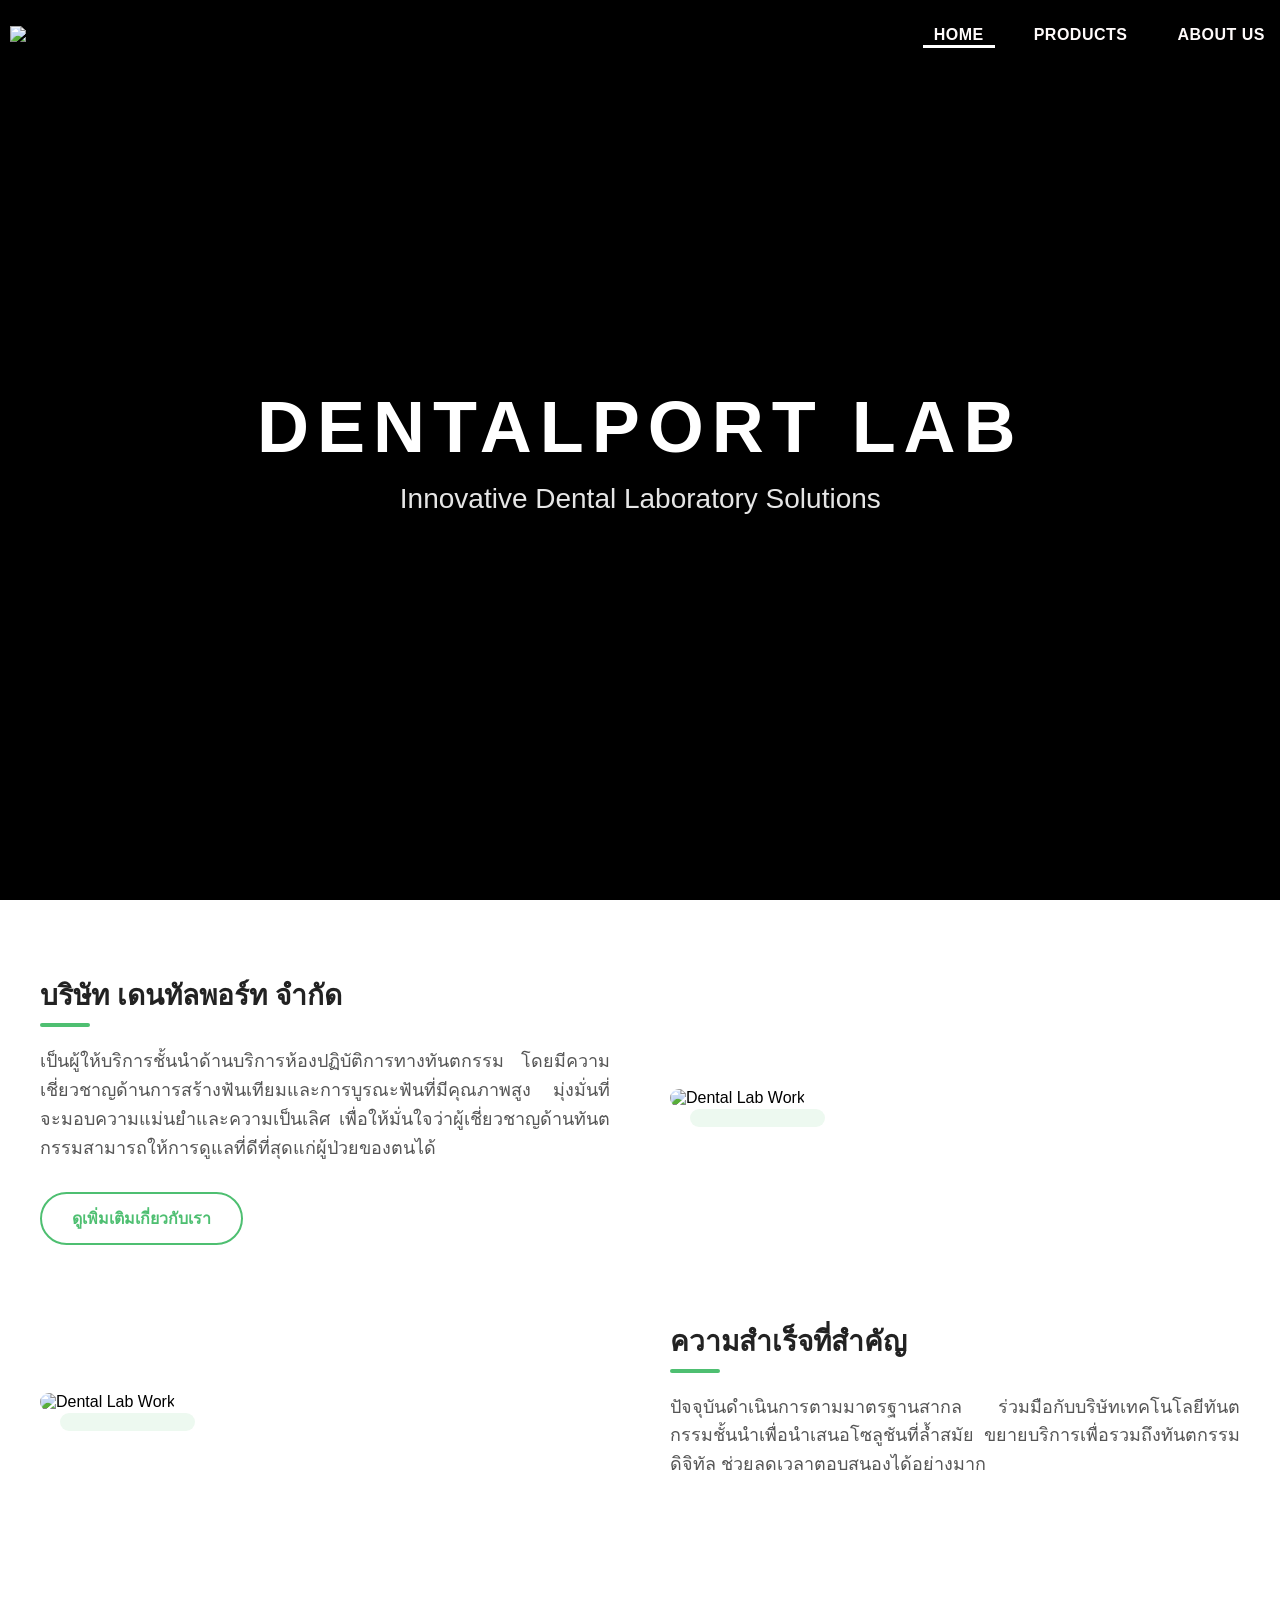
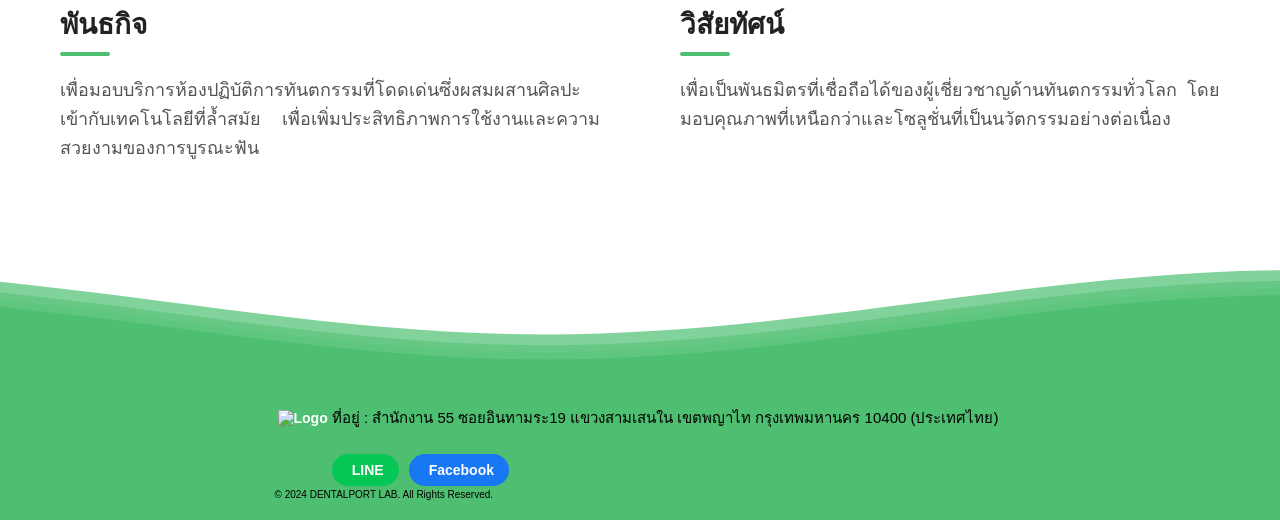
==== index.html @ c8446b50 "Add files via upload" ====
<!DOCTYPE html>
<html lang="th">
<head>
    <meta charset="UTF-8">
    <meta name="viewport" content="width=device-width, initial-scale=1.0">
    <title>DENTALPORT</title>
    <link rel="icon" type="image/png" href="images/logoS.png">
    <link rel="stylesheet" href="styles.css">
</head>
<body>
    <div id="header-placeholder"></div>

    <section class="hero-section" id="main-hero-section">
        <div id="slideshow-bg" class="slideshow-container"></div>

        <div class="hero-overlay"></div> 

        <div class="hero-content">
            <h1 class="hero-title">DENTALPORT LAB</h1>
            <p class="hero-subtitle">Innovative Dental Laboratory Solutions</p>
        </div>
    </section>

    <main class="main-content-section">
        <div class="container">
            <div class="about-brief-wrapper">
                <div class="brief-text">
                    <h2 class="brief-title">บริษัท เดนทัลพอร์ท จำกัด</h2>
                    <p class="brief-p">
                        เป็นผู้ให้บริการชั้นนำด้านบริการห้องปฏิบัติการทางทันตกรรม
                        โดยมีความเชี่ยวชาญด้านการสร้างฟันเทียมและการบูรณะฟันที่มีคุณภาพสูง
                        มุ่งมั่นที่จะมอบความแม่นยำและความเป็นเลิศ
                        เพื่อให้มั่นใจว่าผู้เชี่ยวชาญด้านทันตกรรมสามารถให้การดูแลที่ดีที่สุดแก่ผู้ป่วยของตนได้
                    </p>
                    <a href="aboutus.html" class="btn-outline">ดูเพิ่มเติมเกี่ยวกับเรา</a>
                </div>

                <div class="brief-image">
                    <img src="slideshow/img4.jpg" alt="Dental Lab Work">
                </div>
            </div>
        </div>
        <div class="container" style="margin-top: 50px; margin-bottom: 50px">
            <div class="about-brief-wrapper">
                
                <div class="brief-image">
                    <img src="slideshow/img3.jpg" alt="Dental Lab Work">
                </div>
                
                <div class="brief-text">
                    <h2 class="brief-title">ความสำเร็จที่สำคัญ</h2>
                    <p class="brief-p">
                        ปัจจุบันดำเนินการตามมาตรฐานสากล
                        ร่วมมือกับบริษัทเทคโนโลยีทันตกรรมชั้นนำเพื่อนำเสนอโซลูชันที่ล้ำสมัย
                        ขยายบริการเพื่อรวมถึงทันตกรรมดิจิทัล
                        ช่วยลดเวลาตอบสนองได้อย่างมาก
                    </p>
                    <!--<a href="aboutus.html" class="btn-outline">ดูเพิ่มเติมเกี่ยวกับเรา</a>-->
                </div>
            </div>
        </div>
        <div class="container" style="margin-bottom: 50px">
            <div class="about-brief-wrapper vision-mission-grid">
                <div class="brief-text">
                    <h2 class="brief-title">พันธกิจ</h2>
                    <p class="brief-p">
                        เพื่อมอบบริการห้องปฏิบัติการทันตกรรมที่โดดเด่นซึ่งผสมผสานศิลปะเข้ากับเทคโนโลยีที่ล้ำสมัย เพื่อเพิ่มประสิทธิภาพการใช้งานและความสวยงามของการบูรณะฟัน
                    </p>
                </div>

                <div class="brief-text">
                    <h2 class="brief-title">วิสัยทัศน์</h2>
                    <p class="brief-p">
                        เพื่อเป็นพันธมิตรที่เชื่อถือได้ของผู้เชี่ยวชาญด้านทันตกรรมทั่วโลก โดยมอบคุณภาพที่เหนือกว่าและโซลูชั่นที่เป็นนวัตกรรมอย่างต่อเนื่อง
                    </p>
                </div>
            </div>
        </div>
    </main>
    
    <div id="footer-placeholder"></div>
    <script src="script.js"></script>
</body>
</html>
---- styles.css ----
/* ตั้งค่าเริ่มต้น */

body {
    margin: 0;
    font-family: "Prompt", sans-serif;
}
body, html {
    overflow-x: hidden; /* อนุญาตให้เลื่อนแนวตั้งได้ปกติ ห้ามใส่ overflow: hidden เฉยๆ */
    height: auto;
}
/* --- ส่วนของ Header หลัก --- */
#header-placeholder {
    position: sticky;
    top: 0;
    z-index: 1000; /* ต้องมี z-index สูงๆ เพื่อให้อยู่เหนือเนื้อหาอื่น */
    width: 100%;
}
.main-header {
    display: flex;
    justify-content: space-between;
    align-items: center;
    padding: 0 10px;
    height: 70px;
    background: linear-gradient(180deg, #000000 0%, rgba(0, 0, 0, 0) 100%);
    transition: all 0.5s cubic-bezier(0.4, 0, 0.2, 1);
    /*position: sticky;*/
    width: 100%;
    top: 0;
    z-index: 1000;
    opacity: 0; /* ซ่อนไว้ก่อนเพื่อให้โลโก้วิ่งเสร็จค่อยโผล่ */
}

header.main-header {
    position: fixed; /* ถ้า sticky ไม่ทำงาน ให้ลองใช้ fixed แทนครับ */
    top: 0;
    left: 0;
    width: 100%;
    z-index: 10000;
}
/* --- โลโก้ --- */
/*
.logo-wrapper {
    position: relative;
    width: 140px;
    height: 50px;
}
*/
/*
.logo {
    position: absolute;
    width: 100%; height: 100%;
    object-fit: contain;
    transition: opacity 0.5s ease;
}
*/
/*.hover-logo { opacity: 0; }*/

/* --- สไตล์ตอนเลื่อนหน้าจอ (Scrolled State) --- */
/* เมื่อมีการเลื่อนเมาส์ลงมาเกิน 50px เราจะบังคับให้ Header เป็นสีเขียวค้างไว้ */
.main-header.scrolled {
    background: #4ebf71 !important; /* บังคับให้เป็นสีเขียวที่คุณต้องการ */
    height: 60px; /* อาจจะหดความสูงลงเล็กน้อยเพื่อให้ดูเพรียวขึ้นตอนเลื่อน */
    box-shadow: 0 2px 10px rgba(0,0,0,0.1);
}

/* ปรับสีตัวหนังสือและเส้นใต้เมื่อ Header กลายเป็นสีเขียว (Scrolled) */
.main-header.scrolled .menu-item {
    color: #ffffff !important;
}

.main-header.scrolled .menu-item::after {
    background-color: #ffffff !important;
}

/* ทำให้โลโก้สลับเป็นตัว Hover อัตโนมัติเมื่อเลื่อนลงมา (ถ้าต้องการ) */
.main-header.scrolled .logo-default {
    opacity: 0;
}
.main-header.scrolled .logo-hover {
    opacity: 1;
}

/* ส่วน Header ปกติ (ตรวจสอบว่ามี position: sticky หรือยัง) */
.main-header {
    position: sticky;
    top: 0;
    width: 100%;
    z-index: 1000;
    transition: all 0.4s ease; /* ทำให้การเปลี่ยนสีนุ่มนวล */
}

/* --- แถบเมนู (Tab Menu Bar) --- */
.menu-list {
    display: flex;
    list-style: none;
    margin: 0;
    padding: 0;
    height: 80px; /* ให้สูงเท่า Header เพื่อจัดกึ่งกลางแนวตั้ง */
    align-items: center;
}

.menu-item {
    text-decoration: none;
    color: #fffbfb;
    font-weight: 600;
    padding: 10px 20px;
    margin: 0 5px;
    position: relative;
    transition: all 0.3s ease;
    font-size: 16px;
}

/* เส้นขีดล่างแบบ Tab */
.menu-item::after {
    content: "";
    position: absolute;
    bottom: 5px;
    left: 50%;
    width: 0;
    height: 3px;
    background-color: #ffffff;
    transition: all 0.3s ease;
    transform: translateX(-50%);
}

.menu-item:hover::after,
.menu-item.active::after {
    width: 80%; /* เส้นปรากฏขึ้น */
}

/* --- เอฟเฟกต์เมื่อ Hover ที่ Header (ทั้งแถบ) --- */

.main-header:hover {
    /* เปลี่ยนสีพื้นหลังเป็นแบบไล่เฉดเข้ม */
    /*background: linear-gradient(135deg, #4ebf71 0%, rgba(42, 82, 152, 0) 100%);*/
    background: linear-gradient(180deg, rgb(78, 191, 113) 0%, rgba(78, 191, 113, 0) 100%);
    /*background-color: #4ebf71;*/
}
/*#4ebf71*/
/* เปลี่ยนโลโก้ */
.main-header:hover .default-logo {
    opacity: 0;
}
.main-header:hover .hover-logo {
    opacity: 1;
}

/* เปลี่ยนสีเมนูทั้งหมดเป็นขาว */
.main-header:hover .menu-item {
    color: rgba(0, 0, 0, 0.8);
}

.main-header:hover .menu-item:hover,
.main-header:hover .menu-item.active {
    color: #000000;
}

/* เปลี่ยนสีเส้นขีดล่างเป็นขาวเมื่อ Header โดน Hover */
.main-header:hover .menu-item::after {
    background-color: #000000;
}
/* ส่วนที่ครอบโลโก้ */
.logo-wrapper {
    position: relative;
    width: 250px; /* ขนาดความกว้างตามที่คุณกำหนด */
    height: auto;
    display: flex;
    align-items: center;
}

.logo {
    /* ใช้ relative สำหรับตัวหลักเพื่อให้ wrapper ขยายตามความสูงจริงของรูป */
    position: relative;
    width: 100%;
    height: auto; /* รักษาอัตราส่วนภาพ (Aspect Ratio) */
    display: block;
    transition: opacity 0.5s ease;
}

/* ตัวที่จะซ้อนทับ (โลโก้ตอน Hover) ให้ใช้ absolute */
.hover-logo {
    position: absolute;
    top: 0;
    left: 0;
    opacity: 0;
}

/* เมื่อ Hover ให้สลับความโปร่งแสง */
.main-header:hover .default-logo {
    opacity: 0;
}

.main-header:hover .hover-logo {
    opacity: 1;
}

/* --- ส่วนเสริมสำหรับ Intro Animation --- */

/* คลาสที่จะใส่ให้โลโก้ตอนเริ่มโหลด */
.logo-intro-active {
    position: fixed !important;
    top: 50%;
    left: 50%;
    transform: translate(-50%, -50%) scale(2); /* ขยายขนาด 2 เท่าและอยู่กลางจอ */
    z-index: 9999;
    transition: all 1.2s cubic-bezier(0.7, 0, 0.3, 1); /* จังหวะการเคลื่อนที่ */
}

/* คลาสที่จะถอดออกเมื่อเข้าที่ */
.logo-normal {
    /* สไตล์เดิมของคุณใน .logo */
    position: relative;
    width: 100%;
    height: auto;
    display: block;
    transition:
        opacity 0.5s ease,
        transform 1.2s cubic-bezier(0.7, 0, 0.3, 1);
}

/* ปิดการแสดงผล Header อื่นๆ ชั่วคราวจนกว่าโลโก้จะเข้าที่ (ออปชันเสริม) */
.main-header {
    /* ...โค้ดเดิมของคุณ... */
    opacity: 0;
    transition:
        opacity 0.5s ease 1s,
        all 0.5s cubic-bezier(0.4, 0, 0.2, 1);
}

.header-visible {
    opacity: 1 !important;
}
/* --- สไตล์สำหรับ Hero Section (หน้าแรก) --- */
.hero-section {
    position: relative;
    height: 100vh; /* สูงเต็มหน้าจอ */
    width: 100%;
    overflow: hidden;
    display: flex;
    justify-content: center;
    align-items: center;
    background-color: #000;
}

.slideshow-container {
    position: absolute;
    top: 0;
    left: 0;
    width: 100%;
    height: 100%;
    background-size: cover;
    background-position: center;
    transition: background-image 1.5s ease-in-out; /* ทำให้รูปจางสลับกันนุ่มนวล */
    z-index: 1;
}

.hero-content {
    position: relative;
    z-index: 3;
    text-align: center;
    color: white;
    opacity: 0; /* เริ่มต้นที่ 0 เพื่อให้ JavaScript สั่งโผล่มาสวยๆ */
    transform: translateY(30px);
}
/*
.hero-content {
    text-align: center;
    animation: fadeInUp 1.5s cubic-bezier(0.2, 1, 0.3, 1) forwards;
    opacity: 0;
    will-change: transform, opacity; 
    transition: none;
    position: relative;
}
*/

/* เอฟเฟกต์การลอยขึ้น */
@keyframes fadeInUp {
    from {
        opacity: 0;
        transform: translateY(50px); /* เริ่มจากข้างล่าง 50px */
    }
    to {
        opacity: 1;
        transform: translateY(0); /* เลื่อนขึ้นมาที่ตำแหน่งปกติ */
    }
}

.hero-title {
    font-size: 64px;
    font-weight: 800;
    color: #333;
    margin: 0;
    letter-spacing: 5px;
}
/*----------------------------------end header-----------------------*/
/* --- ทำให้ข้อความเลื่อนหายไปตามการ Scroll --- */
/* เราจะใช้ CSS ทริคง่ายๆ คือการตั้งค่าตามตำแหน่งการเลื่อนหน้าจอ */
.hero-content {
    /* ให้ข้อความขยับตามการเลื่อน (Parallax จางๆ) */
    position: relative;
    will-change: transform, opacity;
}

/* ใส่รูปภาพพื้นหลังผ่าน CSS */
.hero-with-bg {
    /* --- เปลี่ยนชื่อไฟล์รูปภาพของคุณตรงนี้ --- */
    background-image: url("slideshow/img1.png");
    /* -------------------------------------- */

    background-size: cover; /* ให้รูปขยายเต็มพื้นที่ */
    background-position: center; /* จัดรูปให้อยู่กึ่งกลาง */
    background-repeat: no-repeat; /* ไม่ให้รูปซ้ำ */
    background-attachment: fixed; /* (Optional) ทำเอฟเฟกต์ Parallax จางๆ ตอนเลื่อน */
}

/* เพิ่ม Overlay สีเข้มทับรูป เพื่อให้ตัวหนังสือขาวเด่นขึ้น */
.hero-overlay {
    position: absolute;
    top: 0;
    left: 0;
    width: 100%;
    height: 100%;
    background-color: rgba(0, 0, 0, 0.4); /* สีดำโปร่งแสง 40% */
    z-index: 2;
}

/* ปรับ Content ให้ลอยเด่นขึ้นมา */
.hero-content {
    text-align: center;
    position: relative;
    z-index: 2; /* ให้อยู่เหนือ Overlay */
    will-change: transform, opacity;
    /* เราจะใช้ JS คุมการโผล่ตามโค้ดเดิมครับ */
}

/* ปรับสีตัวหนังสือให้เด่นบนรูป */
.hero-title {
    font-size: 72px; /* ขยายขนาดให้ใหญ่ขึ้น */
    font-weight: 800;
    color: #ffffff; /* เปลี่ยนเป็นสีขาว */
    margin: 0;
    letter-spacing: 8px; /* เพิ่มระยะห่างตัวอักษรให้ดูหรู */
    text-shadow: 2px 2px 10px rgba(0, 0, 0, 0.5); /* เพิ่มเงาให้ตัวหนังสือชัดขึ้น */
}

.hero-subtitle {
    font-size: 28px;
    color: rgba(255, 255, 255, 0.9); /* สีขาวโปร่งแสงเล็กน้อย */
    margin-top: 15px;
    text-shadow: 1px 1px 5px rgba(0, 0, 0, 0.5);
}

/*------------------------------------Footer-------------------------------------*/
/* --- Footer Styles --- */
.main-footer {
    position: relative;
    width: 100%;
    background: #4ebf71; /* สีพื้นหลังหลักของ Footer (สีเขียวเดียวกับ Hover Header) */
    min-height: 100px;
    padding: 20px 0;
    display: flex;
    justify-content: center;
    align-items: center;
    flex-direction: column;
}

.waves-container {
    position: absolute;
    top: -100px; /* ให้คลื่นลอยอยู่เหนือแถบ Footer */
    left: 0;
    width: 100%;
    height: 100px; /* ความสูงของคลื่น */
    overflow: hidden;
    line-height: 0;
}

.waves {
    position: relative;
    width: 100%;
    height: 100px;
}

/* --- Animation คลื่นวิ่ง --- */
.parallax > use {
    animation: move-forever 25s cubic-bezier(.55,.5,.45,.5) infinite;
}
.parallax > use:nth-child(1) { animation-delay: -2s; animation-duration: 7s; }
.parallax > use:nth-child(2) { animation-delay: -3s; animation-duration: 10s; }
.parallax > use:nth-child(3) { animation-delay: -4s; animation-duration: 13s; }
.parallax > use:nth-child(4) { animation-delay: -5s; animation-duration: 20s; }

@keyframes move-forever {
    0% { transform: translate3d(-90px,0,0); }
    100% { transform: translate3d(85px,0,0); }
}

/* เนื้อหาตัวหนังสือใน Footer */
.footer-content {
    color: white;
    font-size: 14px;
    z-index: 10;
    margin-top: 20px;
}
/*---------------------------From--------------*/
* h1 คือหัวข้อใหญ่สุด, h2 คือหัวข้อรอง */
h1, h2, h3, h4, h5, h6 {
    font-weight: 800; /* ตัวหนาพิเศษ */
    color: #222222; /* สีเข้มกว่าเนื้อหาปกติ */
    /*margin-bottom: 0rem;s*/
    line-height: 1.3;
    letter-spacing: -0.02em; /* บีบระยะห่างตัวอักษรหัวข้อเล็กน้อยให้ดูโมเดิร์น */
}

/* ขนาดมาตรฐาน (ปรับเปลี่ยนได้ตามความชอบ) */
h1 { font-size: 48px; }
h2 { font-size: 36px; }
h3 { font-size: 28px; margin-bottom: 1px}

/* --- 3. กำหนดสไตล์ "เนื้อหา/ย่อหน้า" (Paragraphs) --- */
p {
    font-size: 18px; /* ขนาดกำลังดีสำหรับอ่านบนเว็บ */
    font-weight: 400; /* ตัวปกติ */
    /*margin-bottom: 1rem;*/
    margin: 0px;
    color: #555555;
}

/* --- 4. ปรับเมนูบาร์ให้ใช้ Font เดียวกัน --- */
.menu-item {
    font-family: 'Prompt', sans-serif;
    font-weight: 600;
    font-size: 16px;
    letter-spacing: 0.5px;
}

/* --- 5. คลาสพิเศษสำหรับหน้า Index (DENTALPORT LAB) --- */
.hero-title {
    font-family: 'Prompt', sans-serif;
    font-weight: 800; /* หนาที่สุด */
    /* ขนาดใหญ่พิเศษที่เราตั้งไว้ก่อนหน้านี้ */
}

.hero-subtitle {
    font-family: 'Prompt', sans-serif;
    font-weight: 400;
}

/* --- About Us Layout --- */
.about-container {
    display: flex;
    width: 100%;
    min-height: 400px;
    align-items: stretch; /* ให้ทั้งสองฝั่งสูงเท่ากันตลอดแนว */
    margin-top: 0;        /* มั่นใจว่าไม่มี margin ด้านบน */
    padding-top: 0;       /* ไม่ต้องมี padding เพื่อให้ชิดขอบบนสุด */
}

/* ฝั่งซ้าย (รูปภาพ) */
.about-left {
    flex: 1;
    /*height: 68vh;         สูงเต็มหน้าจอ */
    position: sticky;     /* หรือ relative */
    top: 0;               /* ชิดบนสุด */
    left: 0;
    overflow: hidden;
    /*background-color: #f0f0f0;  สีสำรองระหว่างรอรูปโหลด */
}

.about-image-wrapper {
    width: 100%;
    height: 100%;
}

.about-img {
    width: 100%;
    height: 100%;
    object-fit: cover; /* ให้รูปเต็มพื้นที่โดยไม่เบี้ยว */
    display: block;
}

/* ฝั่งขวา (เนื้อหา) */
.about-right {
    flex: 1;
    padding: 5px 60px;  /* เพิ่ม padding-top เพื่อไม่ให้ Header บังตัวหนังสือ */
    display: flex;
    flex-direction: column;
    /*justify-content: center;*/
    background-color: #ffffff;
}

.about-text {
    max-width: 600px;
}

.section-title {
    font-size: 28px;
    color: #888;
    text-transform: uppercase;
    letter-spacing: 2px;
    margin-bottom: 10px;
}

/* ตกแต่งปุ่ม (ถ้ามี) */
.btn-more {
    display: inline-block;
    padding: 12px 30px;
    background-color: #4ebf71;
    color: white;
    text-decoration: none;
    border-radius: 5px;
    font-weight: 600;
    margin-top: 20px;
    transition: background 0.3s ease;
}

.btn-more:hover {
    background-color: #3aa65e;
}

/* --- ทำให้รองรับมือถือ (Responsive) --- */
@media (max-width: 768px) {
    .about-container {
        flex-direction: column; /* เปลี่ยนจากซ้ายขวา เป็นบนล่างในมือถือ */
    }
    .about-left {
        height: 300px; /* ปรับความสูงรูปในมือถือ */
        width: 100%;
    }
    .about-right {
        padding: 40px 20px;
        width: 100%;
    }
}
/* --- Map Section Styles --- */
.map-section {
    width: 100%;
    background-color: #f9f9f9;
    padding-bottom: 50px;
}

.map-container {
    width: 100%;
    height: 450px;
    filter: grayscale(10%); /* ทำแผนที่ให้สีดรอปลงเล็กน้อยเพื่อให้ดูโมเดิร์น */
    transition: filter 0.3s ease;
}

.map-container:hover {
    filter: grayscale(0%); /* เมื่อเอาเมาส์วาง แผนที่กลับมาเป็นสีปกติ */
}

.contact-info-bar {
    display: flex;
    justify-content: center;
    gap: 40px;
    padding: 30px;
    background-color: #ffffff;
    box-shadow: 0 5px 15px rgba(0,0,0,0.05);
    margin: -40px 10% 0 10%; /* ให้แถบข้อมูลลอยทับแผนที่เล็กน้อย */
    position: relative;
    z-index: 5;
    border-radius: 8px;
}

.info-item {
    font-size: 16px;
    color: #555;
}

.info-item strong {
    color: #4ebf71; /* สีเขียวประจำแบรนด์ */
}

/* ปรับปรุงหน้าจอเล็ก */
@media (max-width: 768px) {
    .contact-info-bar {
        flex-direction: column;
        margin: 20px;
        gap: 15px;
        text-align: center;
    }
}

/* --- Map Section Styles --- */
.map-section {
    width: 100%;
    background-color: #f9f9f9;
    padding-bottom: 50px;
}

.map-container {
    width: 100%;
    height: 450px;
    filter: grayscale(10%); /* ทำแผนที่ให้สีดรอปลงเล็กน้อยเพื่อให้ดูโมเดิร์น */
    transition: filter 0.3s ease;
}

.map-container:hover {
    filter: grayscale(0%); /* เมื่อเอาเมาส์วาง แผนที่กลับมาเป็นสีปกติ */
}

.contact-info-bar {
    display: flex;
    justify-content: center;
    gap: 40px;
    padding: 30px;
    background-color: #ffffff;
    box-shadow: 0 5px 15px rgba(0,0,0,0.05);
    margin: -40px 10% 0 10%; /* ให้แถบข้อมูลลอยทับแผนที่เล็กน้อย */
    position: relative;
    z-index: 5;
    border-radius: 8px;
}

.info-item {
    font-size: 16px;
    color: #555;
}

.info-item strong {
    color: #4ebf71; /* สีเขียวประจำแบรนด์ */
}

/* ปรับปรุงหน้าจอเล็ก */
@media (max-width: 768px) {
    .contact-info-bar {
        flex-direction: column;
        margin: 20px;
        gap: 15px;
        text-align: center;
    }
}

* --- About Container Layout --- */
.about-container {
    display: flex;
    justify-content: space-between;
    padding: 100px 50px 50px 50px; /* เว้นที่ให้ Header */
    gap: 50px;
    background-color: #fff;
}

.about-left, .about-right {
    flex: 1; /* แบ่งคนละ 50% */
}

/* หัวข้อสีเทาตามดีไซน์เดิมของคุณ */
.section-title {
    font-size: 18px;
    color: #888;
    margin-bottom: 15px;
    border-left: 4px solid #4ebf71; /* เพิ่มเส้นสีเขียวข้างหน้าหัวข้อให้ดูเด่น */
    padding-left: 15px;
}

.about-logo {
    height: 80px;
    display: block;
    margin-bottom: 20px;
}

.about-description {
    line-height: 1.8;
    color: #444;
}

/* ฝั่งติดต่อเรา */
.contact-list {
    margin-top: 20px;
}

.contact-item {
    margin-bottom: 10px;
    font-size: 18px;
    line-height: 1.6;
}

.contact-item strong {
    color: #4ebf71;
}

/* ส่วนแผนที่ */
/*
.map-section-wrapper {
    padding-top: 3px;
    padding-left: 50px;
    padding-right: 50px;
    padding-bottom: 20px;
    background-color: #f9f9f9;
}
*/

.map-heading {
    font-size: 24px;
    margin-bottom: 10px;
}

.map-address {
    color: #666;
    margin-bottom: 30px;
}

/* Responsive สำหรับมือถือ */
@media (max-width: 768px) {
    .about-container {
        flex-direction: column;
        padding: 80px 25px 25px 25px;
    }
}

/* --- ส่วนเนื้อหาหลัก Index --- */
.main-content-section {
    padding-top:50px;
    padding-bottom: 100px;
    /*padding: 100px 0;*/
    background-color: #ffffff;
}

.container {
    max-width: 1200px;
    margin: 0 auto;
    padding: 0 25px;
}

.about-brief-wrapper {
    display: flex;
    align-items: center;
    gap: 60px; /* ระยะห่างระหว่างตัวหนังสือกับรูป */
}

/* จัดการตัวหนังสือ */
.brief-text {
    flex: 1;
}

.brief-title {
    font-size: 32px;
    font-weight: 800;
    color: #222;
    margin-bottom: 25px;
    position: relative;
    padding-bottom: 15px;
}

/* เส้นขีดสีเขียวใต้หัวข้อ */
.brief-title::after {
    content: '';
    position: absolute;
    bottom: 0;
    left: 0;
    width: 60px;
    height: 4px;
    background-color: #4ebf71;
    border-radius: 2px;
}

.brief-p {
    font-size: 18px;
    line-height: 1.8;
    color: #555;
    margin-bottom: 30px;
    text-align: start; /* จัดให้ขอบขวาเท่ากันดูเป็นระเบียบ */
}

/* ปุ่มดูเพิ่มเติม */
.btn-outline {
    display: inline-block;
    padding: 12px 30px;
    border: 2px solid #4ebf71;
    color: #4ebf71;
    text-decoration: none;
    font-weight: 600;
    border-radius: 50px;
    transition: all 0.3s ease;
}

.btn-outline:hover {
    background-color: #4ebf71;
    color: white;
}

/* จัดการรูปภาพ */
.brief-image {
    flex: 1;
    position: relative;
}

.brief-image img {
    width: 100%;
    border-radius: 15px;
    box-shadow: 20px 20px 0px rgba(78, 191, 113, 0.1); /* เงาสีเขียวจางๆ แบบโมเดิร์น */
}

/* รองรับมือถือ */
@media (max-width: 768px) {
    .about-brief-wrapper {
        flex-direction: column;
        text-align: center;
    }
    .brief-title::after {
        left: 50%;
        transform: translateX(-50%);
    }
    .brief-image {
        order: -1; /* เอารูปขึ้นก่อนในมือถือ */
    }
}

/* --- Product Page Specific --- */
.product-hero {
    height: 40vh;
    background-image: url('slideshow/img2.jpg'); /* ใช้รูปแล็บสวยๆ */
    background-size: cover;
    background-position: center;
    position: relative;
    display: flex;
    justify-content: center;
    align-items: center;
    text-align: center;
    color: white;
}

.product-hero-content {
    position: relative;
    z-index: 5;
}

.product-container {
    /*max-width: ;*/
    margin-top: 50px;
    margin-bottom: 110px;
    padding: 25px;
    width: 95%;
}

/* ตัวกรองหมวดหมู่ */
.category-filter {
    display: flex;
    justify-content: center;
    gap: 20px;
    margin-bottom: 50px;
}

.filter-item {
    cursor: pointer;
    padding: 8px 20px;
    border-radius: 25px;
    border: 1px solid #ddd;
    transition: all 0.3s;
}

.filter-item.active, .filter-item:hover {
    background-color: #4ebf71;
    color: white;
    border-color: #4ebf71;
}

/* Grid สินค้า */
.product-grid {
    display: grid;
    grid-template-columns: repeat(auto-fill, minmax(280px, 1fr));
    gap: 30px;
}

.product-card {
    background: white;
    border-radius: 15px;
    overflow: hidden;
    box-shadow: 0 10px 20px rgba(0,0,0,0.05);
    transition: transform 0.3s ease;
}

.product-card:hover {
    transform: translateY(-10px);
}

.product-img {
    height: 200px;
    overflow: hidden;
    position: relative;
}

.product-img img {
    width: 100%;
    height: 100%;
    object-fit: cover;
    transition: transform 0.5s;
}

.product-card:hover .product-img img {
    transform: scale(1.1);
}

.product-tag {
    position: absolute;
    top: 10px;
    right: 10px;
    background: #4ebf71;
    color: white;
    padding: 4px 12px;
    font-size: 12px;
    border-radius: 5px;
}

.product-info {
    padding: 20px;
}

.product-info h3 {
    font-size: 20px;
    margin-bottom: 10px;
    color: #333;
}

.product-info p {
    font-size: 14px;
    color: #666;
    margin-bottom: 20px;
    line-height: 1.5;
}

.btn-detail {
    text-decoration: none;
    color: #4ebf71;
    font-weight: 600;
    font-size: 14px;
    border-bottom: 2px solid transparent;
    transition: all 0.3s;
}

.btn-detail:hover {
    border-bottom: 2px solid #4ebf71;
}

/* Mobile Responsive */
@media (max-width: 600px) {
    .category-filter {
        flex-wrap: wrap;
    }
}

/* จัดการ Layout ให้ชิดบนเท่ากัน */
.vision-mission-grid {
    display: flex;
    gap: 40px;             /* ระยะห่างระหว่าง 2 กล่อง */
    align-items: flex-start; /* บังคับให้หัวข้อชิดบนสุดเสมอกัน */
    justify-content: space-between;
}

.vision-mission-grid .brief-text {
    flex: 1;               /* แบ่งพื้นที่คนละละครึ่ง 50/50 */
    padding: 20px;         /* เพิ่มพื้นที่ว่างข้างในให้น่าอ่าน */
}

/* ตกแต่งหัวข้อให้มีเส้นใต้สีเขียว #4ebf71 เหมือนเดิม */
.brief-title {
    font-size: 28px;
    font-weight: 800;
    color: #222;
    margin-bottom: 20px;
    position: relative;
    padding-bottom: 10px;
}

.brief-title::after {
    content: '';
    position: absolute;
    bottom: 0;
    left: 0;
    width: 50px;
    height: 4px;
    background-color: #4ebf71; /* สีเขียวประจำแบรนด์ */
    border-radius: 2px;
}

.brief-p {
    font-size: 18px;
    line-height: 1.6;
    color: #555;
    text-align: justify; /* จัดขอบข้อความให้สวยงาม */
}

/* รองรับมือถือ: เมื่อจอเล็กให้เปลี่ยนเป็นแนวตั้ง */
@media (max-width: 768px) {
    .vision-mission-grid {
        flex-direction: column;
        gap: 20px;
    }
}
/* --- Global & Variables --- */
:root {
    --primary-green: #4ebf71;
    --text-dark: #333;
    --text-light: #666;
    --bg-light: #f9fbf9;
}

/* --- About Hero Section --- */
.about-container {
    display: flex;
    gap: 60px;
    padding: 120px 5% 1px;
    max-width: 1200px;
    margin: 0 auto;
    align-items: flex-start;
}

.about-left, .about-right { flex: 1; }

.section-title {
    font-size: 16px;
    color: var(--primary-green);
    text-transform: uppercase;
    letter-spacing: 2px;
    margin-bottom: 20px;
}

.about-logo-main {
    height: 71px;
    margin-bottom: 25px;
}

.about-description {
    line-height: 1.8;
    color: var(--text-light);
    font-size: 17px;
}

/* --- Contact Items --- */
.contact-item {
    display: flex;
    gap: 15px;
    margin-bottom: 25px;
    line-height: 1.6;
}

.icon-green {
    color: var(--primary-green);
    font-size: 20px;
    margin-top: 5px;
}

.btn-social {
    display: inline-flex;
    align-items: center;
    gap: 8px;
    padding: 10px 20px;
    border-radius: 50px;
    color: #ffffff;
    text-decoration: none;
    font-size: 14px;
    font-weight: 600;
    transition: 0.3s;
    margin-top: 10px;
}

/* --- บังคับสีปุ่มโซเชียลมีเดีย --- */

/* ปุ่ม LINE */
.btn-social.line {
    background-color: #06C755 !important; /* บังคับใช้สีเขียว Line */
    color: white !important;
    padding: 10px 20px;
    border-radius: 50px;
    text-decoration: none;
    display: inline-flex;
    align-items: center;
    gap: 8px;
    font-weight: 600;
}

/* ปุ่ม Facebook */
.btn-social.facebook {
    background-color: #1877F2 !important; /* บังคับใช้สีน้ำเงิน Facebook */
    color: white !important;
    padding: 10px 20px;
    border-radius: 50px;
    text-decoration: none;
    display: inline-flex;
    align-items: center;
    gap: 8px;
    font-weight: 600;
}

/* เอฟเฟกต์ตอนเอาเมาส์วาง (Hover) */
.btn-social:hover {
    opacity: 0.9;
    transform: translateY(-2px);
    color: white !important;
    box-shadow: 0 4px 12px rgba(0,0,0,0.15);
}
/*.btn-social:hover { transform: translateY(-3px); box-shadow: 0 5px 15px rgba(0,0,0,0.1); }*/

/* --- Features Grid --- */
.features-section {
    /*background-color: var(--bg-light);*/
    padding: 80px 5%;
}

.main-sub-title {
    text-align: center;
    font-size: 32px;
    margin-bottom: 10px;
    color: var(--text-dark);
}

.features-grid {
    display: grid;
    grid-template-columns: repeat(auto-fit, minmax(300px, 1fr));
    gap: 30px;
    max-width: 1200px;
    margin: 0 auto;
}

.feature-card {
    background: #f3f3f3;
    padding: 40px 30px;
    border-radius: 15px;
    text-align: center;
    transition: 0.3s;
    border-bottom: 4px solid transparent;
}

.feature-card:hover {
    transform: translateY(-10px);
    border-bottom: 4px solid var(--primary-green);
    box-shadow: 0 15px 30px rgba(0,0,0,0.05);
}

.feature-card i {
    font-size: 40px;
    color: var(--primary-green);
    margin-bottom: 20px;
}

.feature-card h4 { margin-bottom: 15px; font-size: 20px; }

/* --- Map Wrapper --- */
.map-section-wrapper { padding: 80px 5%; max-width: 1200px; margin: 0 auto; }
.map-heading { margin-bottom: 30px; font-size: 24px; text-align: center; }

.map-container-box {
    display: flex;
    flex-direction: column;
    gap: 20px;
    background: white;
    padding: 15px;
    border-radius: 20px;
    box-shadow: 0 10px 40px rgba(0,0,0,0.05);
}

.map-frame { border-radius: 15px; overflow: hidden; }
.map-info-card { padding: 15px 20px; border-left: 5px solid var(--primary-green); background: #f0fdf4; border-radius: 0 10px 10px 0; }

/* Responsive */
@media (max-width: 850px) {
    .about-container { flex-direction: column; padding-top: 100px; }
}

/* --- Target Market Styles --- */
.target-market-section {
    padding: 10px 5%;
    background-color: #fff;
}

.market-grid {
    display: grid;
    grid-template-columns: repeat(auto-fit, minmax(250px, 1fr));
    gap: 20px;
    max-width: 1000px;
    margin: 0 auto;
}

.market-item {
    background: #f0fdf4; /* สีเขียวอ่อนมาก */
    padding: 15px 20px;
    border-radius: 10px;
    color: #333;
    font-weight: 500;
    display: flex;
    align-items: center;
    gap: 10px;
    border: 1px solid rgba(78, 191, 113, 0.2);
}

.market-item i {
    color: #4ebf71;
}

/* --- Strategic Goals Styles --- */
.strategy-section {
    padding: 80px 5%;
    /*background-color: #f9fbf9;*/
}

.strategy-container {
    max-width: 900px;
    margin: 0 auto;
}

.strategy-card {
    display: flex;
    align-items: flex-start;
    gap: 30px;
    background: #f3f3f3;
    padding: 30px;
    border-radius: 15px;
    margin-bottom: 25px;
    box-shadow: 0 4px 15px rgba(0,0,0,0.03);
    transition: transform 0.3s ease;
}

.strategy-card:hover {
    transform: translateX(10px);
}

.strategy-number {
    font-size: 32px;
    font-weight: 800;
    color: rgba(78, 191, 113, 0.53);
    font-family: Arial, sans-serif;
}

.strategy-content h4 {
    color: #222;
    font-size: 20px;
    margin-bottom: 10px;
}

.strategy-content p {
    color: #666;
    line-height: 1.6;
}

/* Mobile Responsive */
@media (max-width: 600px) {
    .strategy-card {
        flex-direction: column;
        gap: 10px;
    }
}

/* --- Leadership Team Styles --- */
.leadership-section {
    padding: 80px 5%;
    background-color: #ffffff;
}

.team-grid {
    display: grid;
    grid-template-columns: repeat(auto-fit, minmax(250px, 1fr));
    gap: 30px;
    max-width: 1100px;
    margin: 0 auto;
}

.team-card {
    background: #f9fbf9;
    border-radius: 15px;
    padding: 35px 25px;
    text-align: center;
    transition: all 0.3s ease;
    border: 1px solid rgba(78, 191, 113, 0.1);
    position: relative;
    overflow: hidden;
}

/* เอฟเฟกต์ตอนเอาเมาส์วาง */
.team-card:hover {
    transform: translateY(-5px);
    box-shadow: 0 10px 25px rgba(0,0,0,0.05);
    background: white;
    border-color: #4ebf71;
}

/* แถบสีเล็กๆ ด้านบน Card */
.team-card::before {
    content: '';
    position: absolute;
    top: 0;
    left: 0;
    width: 100%;
    height: 4px;
    background: #4ebf71;
    opacity: 0.3;
}

.role-tag {
    display: inline-block;
    font-size: 11px;
    font-weight: 700;
    text-transform: uppercase;
    color: #4ebf71;
    background: rgba(78, 191, 113, 0.1);
    padding: 4px 12px;
    border-radius: 20px;
    margin-bottom: 15px;
    letter-spacing: 1px;
}

.team-card h4 {
    font-size: 19px;
    color: #222;
    margin-bottom: 8px;
}

.team-card .position {
    font-size: 15px;
    color: #666;
    margin-bottom: 0;
}

/* ปรับให้ Card ผู้บริหารดูเด่นขึ้นเล็กน้อย */
.team-card.leader {
    border: 1px solid rgba(78, 191, 113, 0.3);
    background: #f0fdf4;
}

.team-card.leader::before {
    opacity: 1;
}

/* --- Product Page Styling --- */
.product-header-text {
    text-align: center;
    margin-bottom: 50px;
    width: 100%;
}

.section-desc {
    color: #666;
    font-size: 18px;
    max-width: 800px;
    margin: 10px auto 0;
}

.product-grid {
    display: grid;
    /* ปรับ minmax ให้กว้างขึ้นเพื่อให้ Card แต่ละใบดูเต็มตา */
    grid-template-columns: repeat(auto-fit, minmax(380px, 1fr)); 
    gap: 30px;            /* ระยะห่างระหว่างกล่อง */
    width: 100%;
    justify-content: center; /* จัดให้ไอเทมข้างในอยู่ตรงกลางกรณีที่มีไม่ครบแถว */
}

.product-card {
    background: #ffffff;
    padding: 45px 35px;   /* เพิ่มพื้นที่ว่างข้างในกล่องให้ดูพรีเมียม */
    border-radius: 20px;
    border: 1px solid #eee;
    display: flex;
    flex-direction: column;
    align-items: center;  /* จัด Icon และตัวหนังสือให้อยู่กึ่งกลางกล่อง */
    text-align: center;   /* จัดตัวหนังสือให้อยู่กลาง */
    box-shadow: 0 10px 30px rgba(0,0,0,0.03);
    transition: all 0.3s ease;
}

/* เอฟเฟกต์ตอน Hover */
.product-card:hover {
    transform: translateY(-10px);
    box-shadow: 0 20px 40px rgba(0,0,0,0.05);
    border-color: #4ebf71;
}

.product-icon {
    width: 60px;
    height: 60px;
    background: rgba(78, 191, 113, 0.1);
    border-radius: 15px;
    display: flex;
    justify-content: center;
    align-items: center;
    font-size: 28px;
    color: #4ebf71;
    margin-bottom: 25px;
}

.product-info h3 {
    font-size: 22px;
    color: #222;
    margin-bottom: 15px;
    font-weight: 700;
}

.product-info p {
    color: #555;
    line-height: 1.7;
    font-size: 16px;
}

/* เน้นตัว ทันตกรรมดิจิทัล ให้เด่นขึ้น */
.product-card.highlight {
    background: linear-gradient(145deg, #ffffff, #f0fdf4);
    border: 1px solid rgba(78, 191, 113, 0.3);
}

/* Mobile Responsive */
@media (max-width: 768px) {
    .product-grid {
        grid-template-columns: 1fr;
    }
    .product-card {
        padding: 30px;
    }
}

/* --- Gallery v2 New Styles --- */

/* ส่วนหัวหน้า Gallery (Hero) */
.gallery-hero-v2 {
    height: 35vh;
    background-image: url('images/gallery-bg.jpg'); /* ใช้รูปพื้นหลังสวยๆ */
    background-size: cover;
    background-position: center;
    position: relative;
    display: flex;
    justify-content: center;
    align-items: center;
    color: white;
    text-align: center;
}

.gallery-hero-content {
    position: relative;
    z-index: 5;
}

/* ส่วนเนื้อหาหลัก */
.gallery-v2-container {
    max-width: 1400px; /* เพิ่มความกว้างสูงสุดเพื่อให้แสดงรูปได้เต็มตา */
    margin: 60px auto;
    padding: 0 20px;
}

.gallery-header-text {
    text-align: center;
    margin-bottom: 60px;
}

.gallery-header-text h2 {
    font-size: 32px;
    color: #222;
    margin-bottom: 10px;
}

.gallery-header-text p {
    color: #666;
    font-size: 18px;
    max-width: 700px;
    margin: 0 auto;
}

/* Grid แสดงภาพแบบอัลบั้ม */
.gallery-album-grid {
    display: grid;
    grid-template-columns: repeat(auto-fill, minmax(350px, 1fr)); /* ปรับ minmax ให้กว้างขึ้นเพื่อให้ Card แต่ละใบดูเต็มตา */
    gap: 40px; /* เพิ่มระยะห่างระหว่าง Card */
    width: 100%;
    justify-content: center;
}

/* ตกแต่ง Card อัลบั้ม */
.album-item {
    transition: all 0.3s ease;
}

.album-card {
    position: relative;
    border-radius: 12px;
    overflow: hidden;
    aspect-ratio: 4 / 3; /* บังคับให้รูปเป็นสัดส่วนเท่ากันทุกใบ */
    box-shadow: 0 4px 20px rgba(0,0,0,0.08);
    cursor: pointer;
    background-color: #f0f0f0; /* สีพื้นหลังกรณีรูปโหลดช้า */
}

.album-card img {
    width: 100%;
    height: 100%;
    object-fit: cover;
    transition: transform 0.6s cubic-bezier(0.25, 0.46, 0.45, 0.94);
}

/* ส่วน Overlay ตอนเอาเมาส์วาง (Hover) */
.album-overlay {
    position: absolute;
    top: 0; left: 0;
    width: 100%; height: 100%;
    background: rgba(78, 191, 113, 0.85); /* สีเขียวโปร่งแสงแบรนด์ */
    display: flex;
    flex-direction: column;
    justify-content: center;
    align-items: center;
    color: white;
    opacity: 0;
    transition: 0.3s ease;
}

.album-overlay i { font-size: 30px; margin-bottom: 10px; }

/* เอฟเฟกต์ตอน Hover */
.album-item:hover .album-card img { transform: scale(1.1); }
.album-item:hover .album-overlay { opacity: 1; }

/* ส่วนข้อความใต้อัลบั้ม */
.album-info {
    padding-top: 15px;
    text-align: left;
}

.album-info h4 {
    margin: 0;
    font-size: 18px;
    color: #333;
}

.album-info span {
    font-size: 14px;
    color: #4ebf71; /* สีเขียวแบรนด์ */
    font-weight: 600;
}

/* --- Modal Styles (ยังคงไว้) --- */
.modal {
    display: none;
    position: fixed;
    z-index: 9999;
    padding-top: 50px;
    left: 0;
    top: 0;
    width: 100%;
    height: 100%;
    background-color: rgba(0,0,0,0.9);
    overflow: auto;
}

.modal-content {
    margin: auto;
    display: block;
    width: 80%;
    max-width: 800px;
    border-radius: 10px;
}

.close-modal {
    position: absolute;
    top: 20px;
    right: 35px;
    color: #f1f1f1;
    font-size: 40px;
    font-weight: bold;
    cursor: pointer;
}

#caption {
    margin: auto;
    display: block;
    width: 80%;
    text-align: center;
    color: #ccc;
    padding: 20px 0;
    font-size: 18px;
}

/* --- Lightbox Modal Styles --- */
.modal {
    display: none; 
    position: fixed;
    z-index: 9999; 
    left: 0;
    top: 0;
    width: 100%;
    height: 100%;
    background-color: rgba(0, 0, 0, 0.95); /* พื้นหลังดำเกือบสนิท */
    padding-top: 100px;
}

.modal-content {
    margin: auto;
    display: block;
    width: auto;
    max-width: 90%;
    max-height: 80vh; /* ไม่ให้รูปยาวเกินหน้าจอ */
    border-radius: 8px;
    box-shadow: 0 0 20px rgba(255,255,255,0.1);
    animation: zoomIn 0.3s ease;
}

@keyframes zoomIn {
    from { transform: scale(0.8); opacity: 0; }
    to { transform: scale(1); opacity: 1; }
}

.close-modal {
    position: absolute;
    top: 30px;
    right: 50px;
    color: #fff;
    font-size: 50px;
    font-weight: 300;
    cursor: pointer;
    transition: 0.3s;
}

.close-modal:hover {
    color: #4ebf71;
}

#caption {
    margin: auto;
    display: block;
    width: 80%;
    text-align: center;
    color: #fff;
    padding: 20px 0;
    font-size: 20px;
    font-weight: 500;
}

/* --- Lightbox Navigation Buttons --- */
.prev-btn, .next-btn {
    cursor: pointer;
    position: absolute;
    top: 50%;
    width: auto;
    padding: 16px;
    margin-top: -50px;
    color: white;
    font-weight: bold;
    font-size: 40px;
    transition: 0.3s ease;
    border-radius: 0 3px 3px 0;
    user-select: none;
    -webkit-user-select: none;
    text-decoration: none;
    z-index: 10001; /* ให้อยู่เหนือรูป */
}

.next-btn {
    right: 30px;
    border-radius: 3px 0 0 3px;
}

.prev-btn {
    left: 30px;
    border-radius: 3px 0 0 3px;
}

.prev-btn:hover, .next-btn:hover {
    color: #4ebf71; /* สีเขียวแบรนด์ตอน Hover */
    background-color: rgba(0, 0, 0, 0.5);
}

/* ปรับขนาดปุ่มสำหรับมือถือ */
@media (max-width: 600px) {
    .prev-btn, .next-btn {
        font-size: 30px;
        padding: 10px;
    }
}

/* ปรับโครงสร้าง Info เพื่อให้ปุ่มอยู่ล่างสุดเสมอ */
.product-info {
    display: flex;
    flex-direction: column;
    justify-content: space-between;
    height: 100%;
}

/* สไตล์ของปุ่ม Gallery */
.gallery-btn {
    display: inline-flex;
    align-items: center;
    justify-content: center;
    margin-top: 15px;
    padding: 10px 18px;
    background-color: #f8f9fa; /* สีพื้นหลังอ่อนๆ */
    color: #4ebf71; /* สีน้ำเงินหลัก */
    border: 1px solid #4ebf71;
    border-radius: 6px;
    text-decoration: none;
    font-weight: 500;
    font-size: 0.9rem;
    transition: all 0.3s ease;
}

.gallery-btn i {
    margin-right: 8px;
}

/* เอฟเฟกต์ตอน Hover */
.gallery-btn:hover {
    background-color: #4ebf71;
    color: #ffffff;
    box-shadow: 0 4px 10px rgba(0, 86, 179, 0.2);
    transform: translateY(-2px);
}
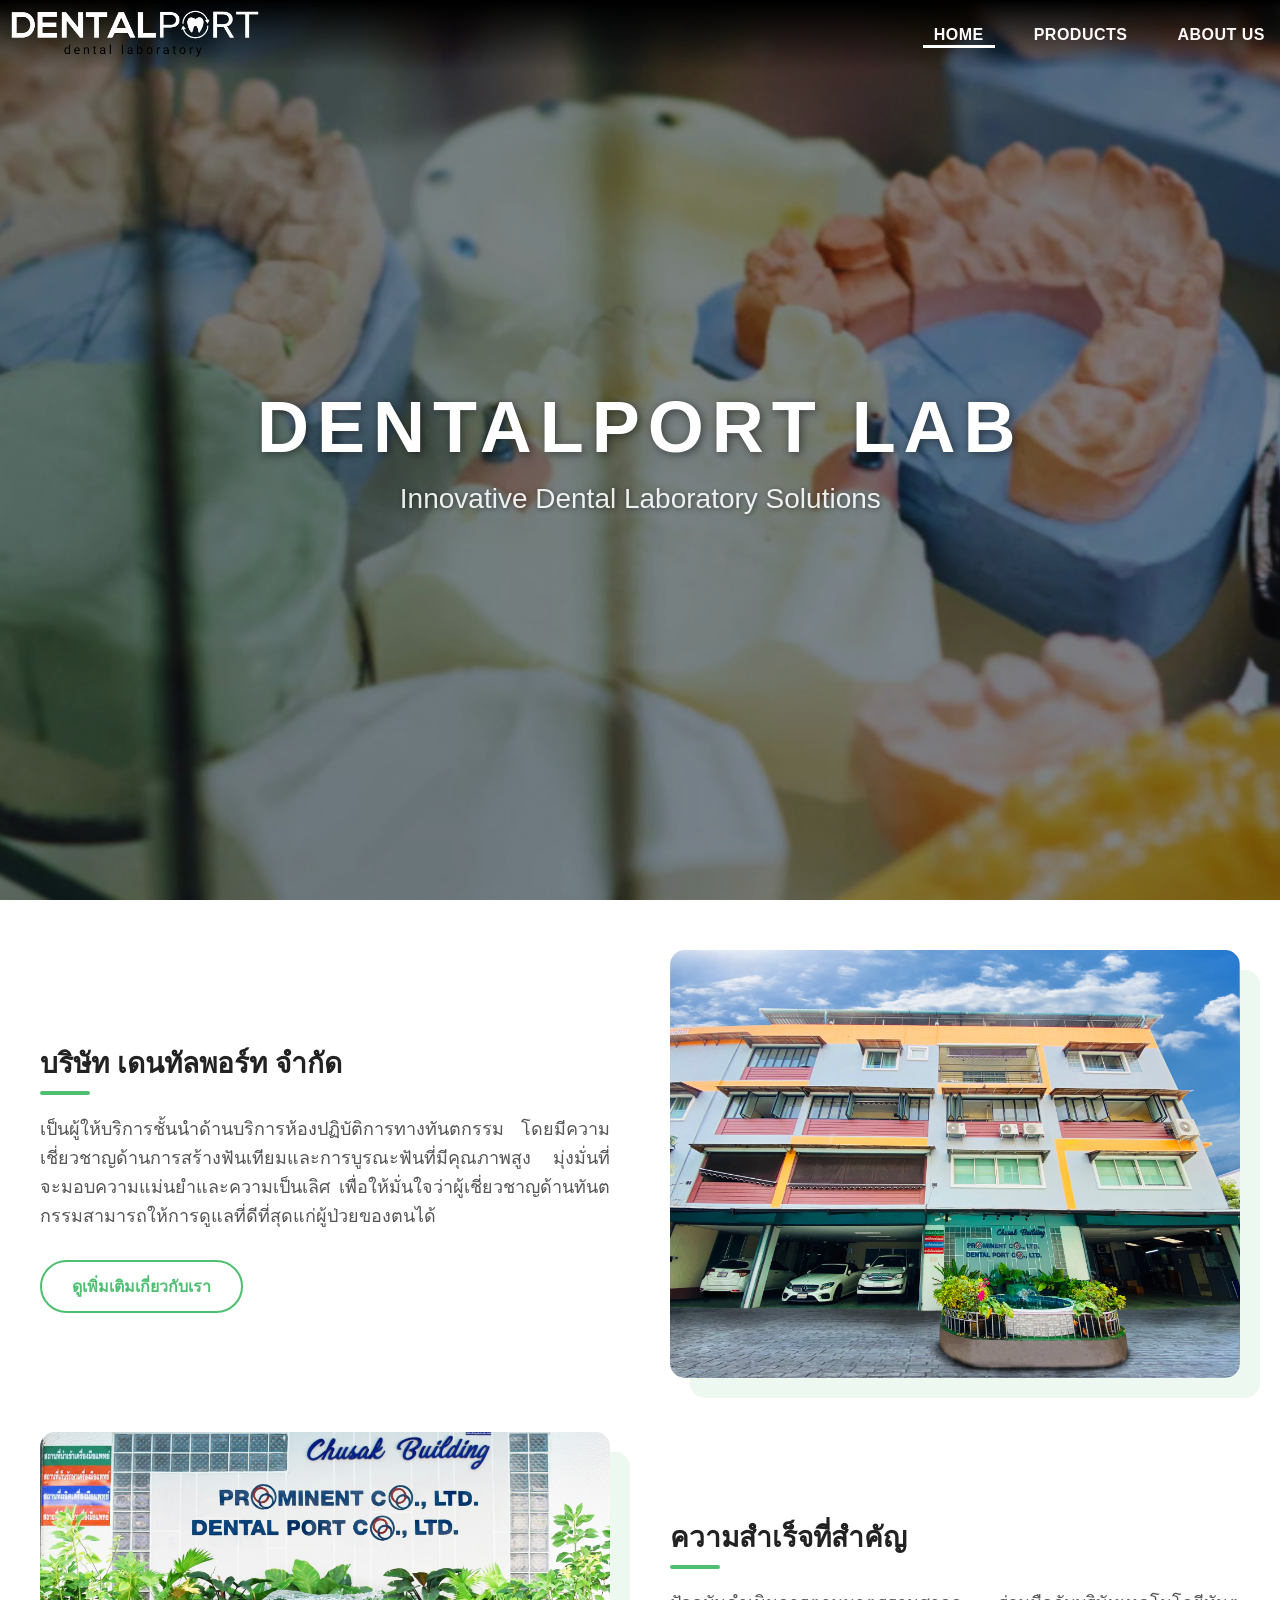
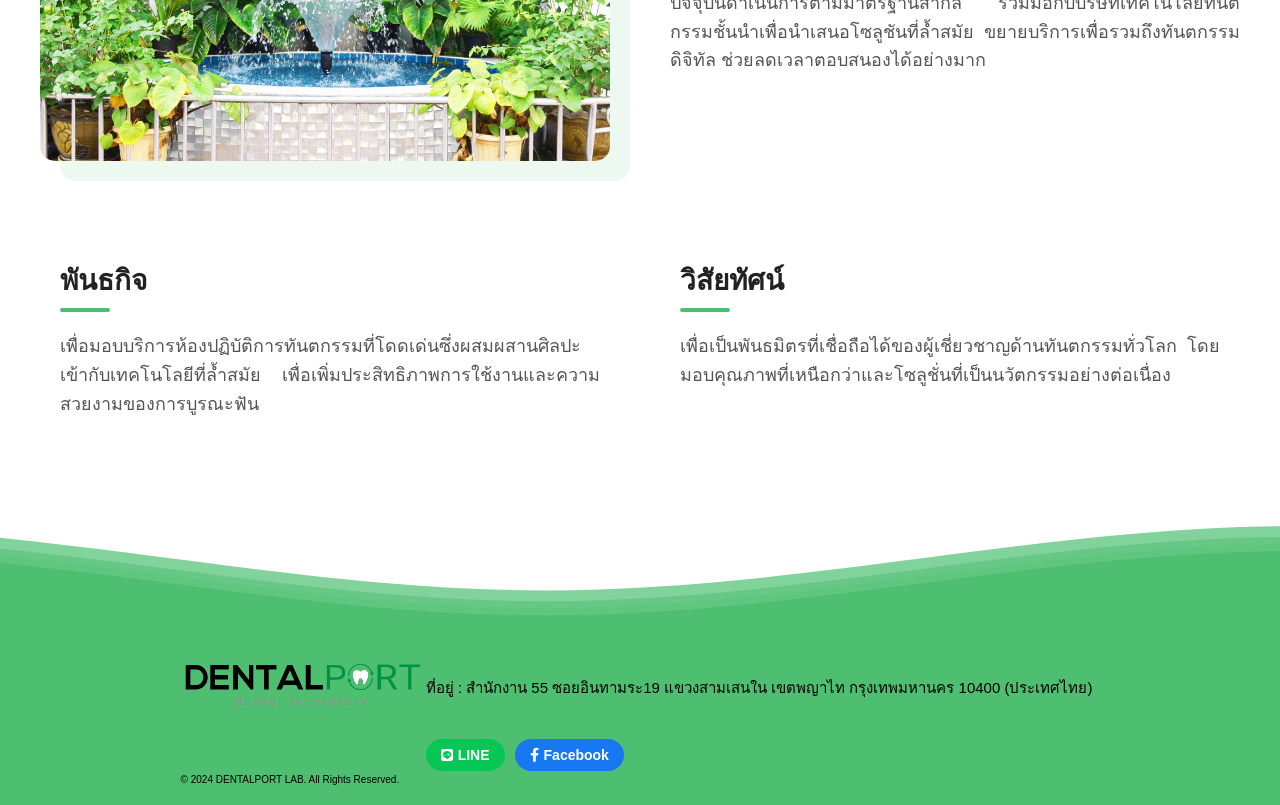
==== commit a17ee5f4: "Update index.html" ====
--- a/index.html
+++ b/index.html
@@ -4,8 +4,10 @@
     <meta charset="UTF-8">
     <meta name="viewport" content="width=device-width, initial-scale=1.0">
     <title>DENTALPORT</title>
-    <link rel="icon" type="image/png" href="images/logoS.png">
-    <link rel="stylesheet" href="styles.css">
+    
+    <link rel="icon" type="image/png" href="images/logoS.png?v=2">
+    <link rel="apple-touch-icon" href="images/logoS.png"> <link rel="stylesheet" href="styles.css">
+    <link rel="stylesheet" href="https://cdnjs.cloudflare.com/ajax/libs/font-awesome/6.0.0/css/all.min.css">
 </head>
 <body>
     <div id="header-placeholder"></div>
@@ -81,4 +83,4 @@
     <div id="footer-placeholder"></div>
     <script src="script.js"></script>
 </body>
-</html>+</html>
